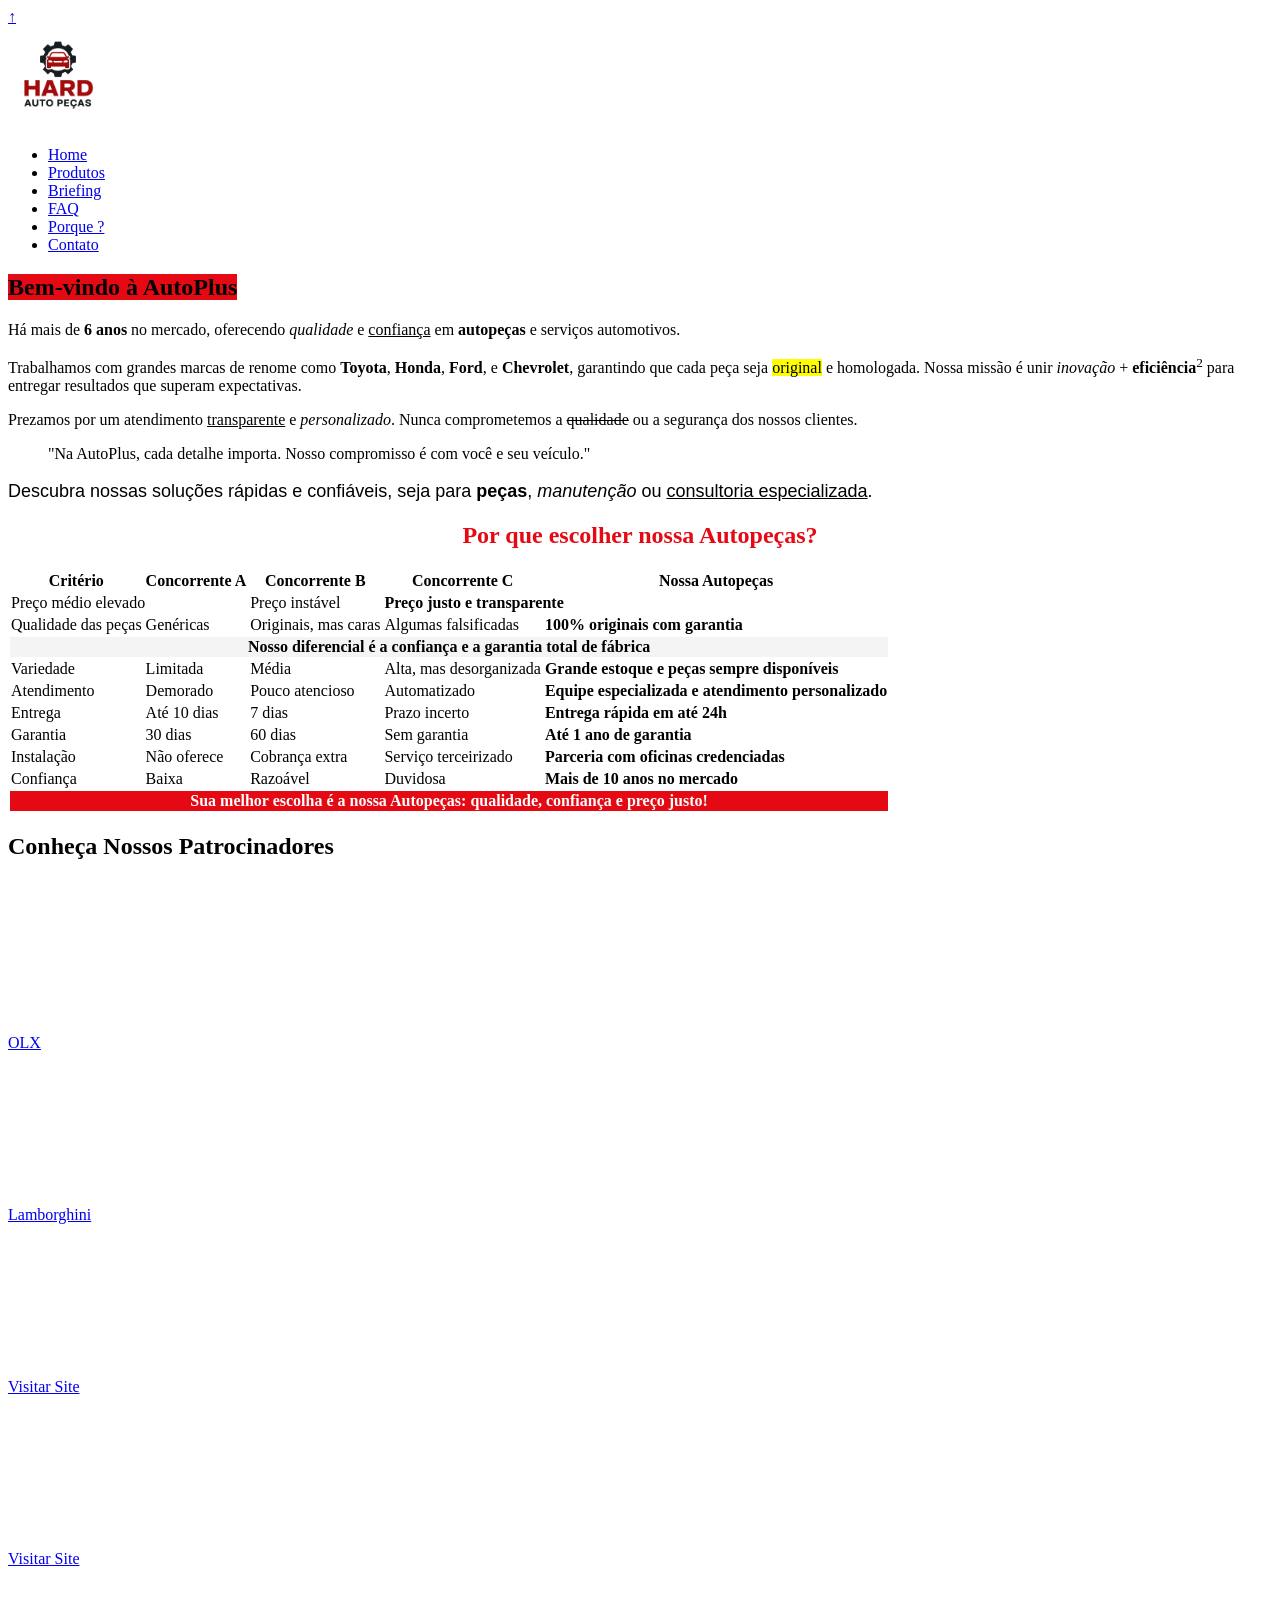
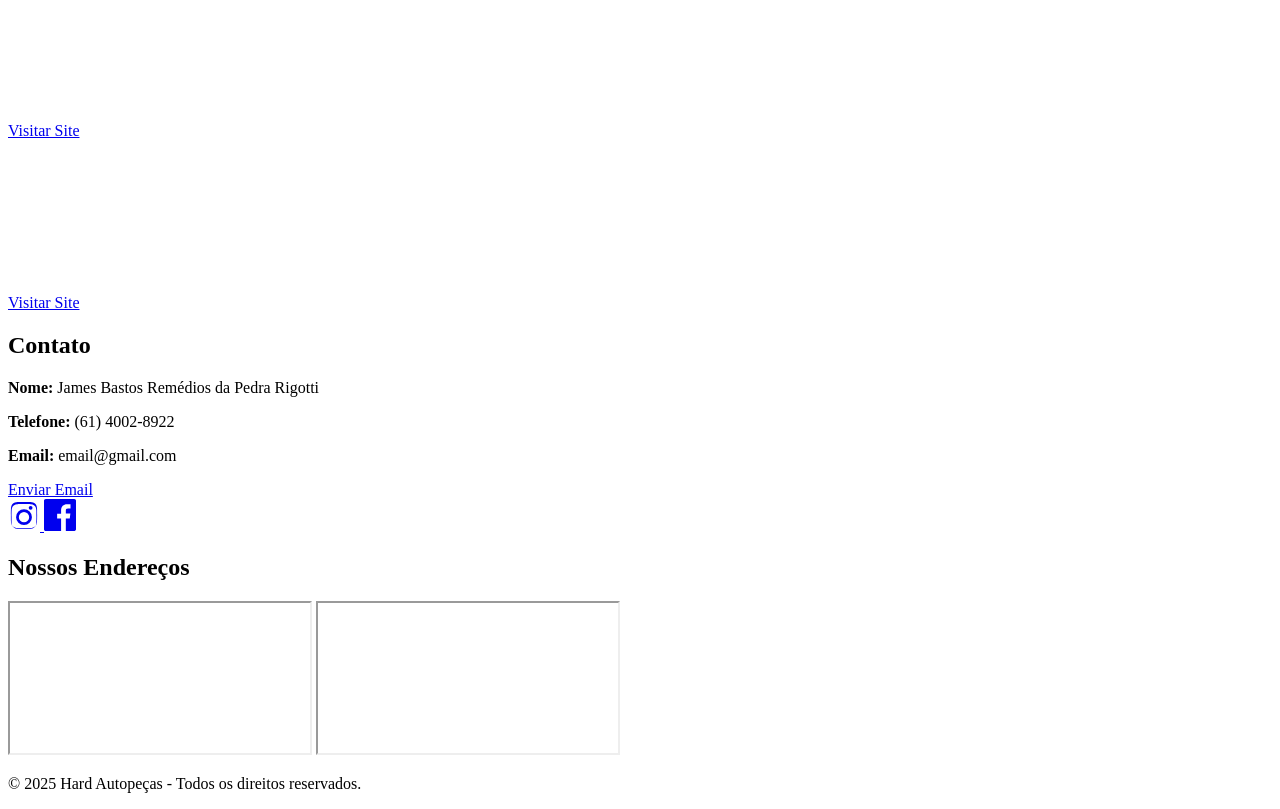
==== index.html @ 0dfc780d "Rename index (1).html to index.html" ====
<!doctype html>
<html lang="pt-BR">
  <head>
    <meta charset="UTF-8" />
    <title>Trabalho Final</title>
    <link rel="stylesheet" href="css/style.css" />
    <link rel="icon" type="image/png" href="imagens/logotipo.png" />
  </head>
  <body>
    <!-- Botão volta ao topo -->
    <a href="#top" class="btn-top" aria-label="Voltar ao início">↑</a>

    <header>
      <nav id="top">
        <img
          src="imagens/logotipo.png"
          alt="Logo da Empresa"
          width="100"
          height="100"
        />
        <ul>
          <li><a href="#" class="navegador">Home</a></li>
          <li><a href="html/produto.html" class="navegador">Produtos</a></li>
          <li><a href="html/briefing.html" class="navegador">Briefing</a></li>
          <li><a href="html/faq.html" class="navegador"> FAQ</a></li>
          <li><a href="#porque" class="navegador">Porque ?</a></li>
          <li><a href="#contato" class="navegador">Contato</a></li>
        </ul>
      </nav>
    </header>

    <main>
      <!-- Hero -->
      <section class="hero">
        <div class="hero-text">
          <h1><mark style="background-color: #e50914;">Bem-vindo à AutoPlus</mark></h1>

          <p>
            Há mais de <b>6 anos</b> no mercado, oferecendo <i>qualidade</i> e 
            <u>confiança</u> em <b>autopeças</b> e serviços automotivos.
          </p>

          <p>
            Trabalhamos com grandes marcas de renome como <b>Toyota</b>, <b>Honda</b>, <b>Ford</b>, 
            e <b>Chevrolet</b>, garantindo que cada peça seja <mark>original</mark> e homologada. 
            Nossa missão é unir <i>inovação</i> + <b>eficiência</b><sup>2</sup> para entregar 
            resultados que superam expectativas.
          </p>

          <p>
            Prezamos por um atendimento <u>transparente</u> e <i>personalizado</i>. 
            Nunca comprometemos a <s>qualidade</s> ou a segurança dos nossos clientes.
          </p>

          <blockquote>
            "Na AutoPlus, cada detalhe importa. Nosso compromisso é com você e seu veículo."
          </blockquote>

          <p style="font-size:18px; font-family:Arial;">
            Descubra nossas soluções rápidas e confiáveis, seja para <b>peças</b>, 
            <i>manutenção</i> ou <u>consultoria especializada</u>.
          </p>
        </div>
      </section>


      <!-- Tabela personalizada -->
      <section class="tabela" id="porque">
        <h1 style="text-align: center; color:#e50914">
          Por que escolher nossa Autopeças?
        </h1>
        <table>
          <tr>
            <th>Critério</th>
            <th>Concorrente A</th>
            <th>Concorrente B</th>
            <th>Concorrente C</th>
            <th>Nossa Autopeças</th>
          </tr>

          <!-- Mesclagem para destaque -->
          <tr>
            <td colspan="2">Preço médio elevado</td>
            <td>Preço instável</td>
            <td colspan="2"><b>Preço justo e transparente</b></td>
          </tr>

          <tr>
            <td>Qualidade das peças</td>
            <td>Genéricas</td>
            <td>Originais, mas caras</td>
            <td>Algumas falsificadas</td>
            <td><b>100% originais com garantia</b></td>
          </tr>

          <tr>
            <td colspan="5" style="background:#f4f4f4; text-align:center">
              <b>Nosso diferencial é a confiança e a garantia total de fábrica</b>
            </td>
          </tr>

          <tr>
            <td>Variedade</td>
            <td>Limitada</td>
            <td>Média</td>
            <td>Alta, mas desorganizada</td>
            <td><b>Grande estoque e peças sempre disponíveis</b></td>
          </tr>

          <tr>
            <td>Atendimento</td>
            <td>Demorado</td>
            <td>Pouco atencioso</td>
            <td>Automatizado</td>
            <td><b>Equipe especializada e atendimento personalizado</b></td>
          </tr>

          <tr>
            <td>Entrega</td>
            <td>Até 10 dias</td>
            <td>7 dias</td>
            <td>Prazo incerto</td>
            <td><b>Entrega rápida em até 24h</b></td>
          </tr>

          <tr>
            <td>Garantia</td>
            <td>30 dias</td>
            <td>60 dias</td>
            <td>Sem garantia</td>
            <td><b>Até 1 ano de garantia</b></td>
          </tr>

          <tr>
            <td>Instalação</td>
            <td>Não oferece</td>
            <td>Cobrança extra</td>
            <td>Serviço terceirizado</td>
            <td><b>Parceria com oficinas credenciadas</b></td>
          </tr>

          <tr>
            <td>Confiança</td>
            <td>Baixa</td>
            <td>Razoável</td>
            <td>Duvidosa</td>
            <td><b>Mais de 10 anos no mercado</b></td>
          </tr>

          <tr>
            <td colspan="5" style="background:#e50914; color:#fff; text-align:center">
              <b>Sua melhor escolha é a nossa Autopeças: qualidade, confiança e preço justo!</b>
            </td>
          </tr>
        </table>
      </section>


      <!-- Patrocinadores -->
      <section id="patrocinadores" class="patrocinadores">
        <h2>Conheça Nossos Patrocinadores</h2>
        <div class="ads">
          <!-- Card 1 -->
          <div class="ad">
            <video src="/videos/olx.mp4" autoplay muted loop></video>
            <div class="ad-link">
              <a href="https://www.olx.com.br/" target="_blank">OLX</a>
            </div>
          </div>

          <!-- Card 2 -->
          <div class="ad">
            <video src="/videos/lamborghini.mp4" autoplay muted loop></video>
            <div class="ad-link">
              <a href="https://www.lamborghini.com/en-en/node/392#val-ht" target="_blank">Lamborghini</a>
            </div>
          </div>

          <!-- Card 3 -->
          <div class="ad">
            <video src="video3.mp4" autoplay muted loop></video>
            <div class="ad-link">
              <a href="https://www.sitepatrocinador3.com" target="_blank">Visitar Site</a>
            </div>
          </div>

          <!-- Card 4 -->
          <div class="ad">
            <video src="video4.mp4" autoplay muted loop></video>
            <div class="ad-link">
              <a href="https://www.sitepatrocinador4.com" target="_blank">Visitar Site</a>
            </div>
          </div>

          <!-- Card 5 -->
          <div class="ad">
            <video src="video5.mp4" autoplay muted loop></video>
            <div class="ad-link">
              <a href="https://www.sitepatrocinador5.com" target="_blank">Visitar Site</a>
            </div>
          </div>

          <!-- Card 6 -->
          <div class="ad">
            <video src="video6.mp4" autoplay muted loop></video>
            <div class="ad-link">
              <a href="https://www.sitepatrocinador6.com" target="_blank">Visitar Site</a>
            </div>
          </div>
        </div>
      </section>      
    </main>

    <footer>
      <section id="contato" class="section dark">
        <div class="container">
          <div class="footer-grid">
            <!-- Coluna Esquerda -->
            <div class="footer-left">
              <h2>Contato</h2>
              <p>
                <strong>Nome:</strong> James Bastos Remédios da Pedra Rigotti
              </p>
              <p><strong>Telefone:</strong> (61) 4002-8922</p>
              <p><strong>Email:</strong> email@gmail.com</p>
              <a href="mailto:email@gmail.com" class="btn">Enviar Email</a>

              <!-- Redes sociais -->
              <div class="social-links">
                <a
                  href="https://instagram.com"
                  target="_blank"
                  aria-label="Instagram"
                >
                  <!-- Ícone Instagram -->
                  <svg
                    xmlns="http://www.w3.org/2000/svg"
                    width="32"
                    height="32"
                    fill="currentColor"
                    viewBox="0 0 24 24"
                  >
                    <path
                      d="M12 2.163c3.204 0 3.584.012 4.85.07 1.366.062 2.633.344 3.608 1.32.975.976 1.257 2.243 1.318 3.609.059 1.265.071 1.645.071 4.838s-.012 3.573-.07 4.838c-.062 1.366-.344 2.633-1.32 3.609-.975.976-2.242 1.257-3.608 1.318-1.266.059-1.646.071-4.85.071s-3.584-.012-4.85-.07c-1.366-.062-2.633-.344-3.609-1.32-.976-.975-1.257-2.242-1.318-3.608C2.175 15.586 2.163 15.206 2.163 12s.012-3.573.07-4.838c.062-1.366.344-2.633 1.32-3.609C4.528 2.577 5.795 2.296 7.161 2.235 8.426 2.176 8.806 2.163 12 2.163zm0 1.622c-3.15 0-3.507.012-4.737.069-1.042.05-1.61.216-1.985.392-.5.231-.86.507-1.237.884-.377.377-.653.737-.884 1.237-.176.375-.342.943-.392 1.985-.057 1.23-.069 1.587-.069 4.737s.012 3.507.069 4.737c.05 1.042.216 1.61.392 1.985.231.5.507.86.884 1.237.377.377.737.653 1.237.884.375.176.943.342 1.985.392 1.23.057 1.587.069 4.737.069s3.507-.012 4.737-.069c1.042-.05 1.61-.216 1.985-.392.5-.231.86-.507 1.237-.884.377-.377.653-.737.884-1.237.176-.375.342-.943.392-1.985.057-1.23.069-1.587.069-4.737s-.012-3.507-.069-4.737c-.05-1.042-.216-1.61-.392-1.985-.231-.5-.507-.86-.884-1.237-.377-.377-.737-.653-1.237-.884-.375-.176-.943-.342-1.985-.392-1.23-.057-1.587-.069-4.737-.069zm0 3.891a5.946 5.946 0 1 1 0 11.892 5.946 5.946 0 0 1 0-11.892zm0 9.823a3.877 3.877 0 1 0 0-7.754 3.877 3.877 0 0 0 0 7.754zm6.406-10.845a1.44 1.44 0 1 1-2.88 0 1.44 1.44 0 0 1 2.88 0z"
                    />
                  </svg>
                </a>

                <a
                  href="https://facebook.com"
                  target="_blank"
                  aria-label="Facebook"
                >
                  <!-- Ícone Facebook -->
                  <svg
                    xmlns="http://www.w3.org/2000/svg"
                    width="32"
                    height="32"
                    fill="currentColor"
                    viewBox="0 0 24 24"
                  >
                    <path
                      d="M22.675 0h-21.35C.597 0 0 .597 0 1.325v21.351C0 23.403.597 24 1.325 24h11.495v-9.294H9.847v-3.622h2.973V8.413c0-2.941 1.796-4.545 4.416-4.545 1.255 0 2.336.093 2.651.135v3.072l-1.82.001c-1.428 0-1.704.678-1.704 1.671v2.189h3.407l-.444 3.622h-2.963V24h5.807C23.403 24 24 23.403 24 22.676V1.325C24 .597 23.403 0 22.675 0z"
                    />
                  </svg>
                </a>
              </div>
            </div>

            <!-- Coluna Direita -->
            <div class="footer-right">
              <h2>Nossos Endereços</h2>
              <div class="maps">
                <!-- Mapa 1 -->
                <iframe src="https://www.google.com/maps/embed?..."></iframe>
                <!-- Mapa 2 -->
                <iframe src="https://www.google.com/maps/embed?..."></iframe>
              </div>
            </div>
          </div>
        </div>
      </section>
      <p>&copy; 2025 Hard Autopeças - Todos os direitos reservados.</p>
    </footer>
  </body>
</html>
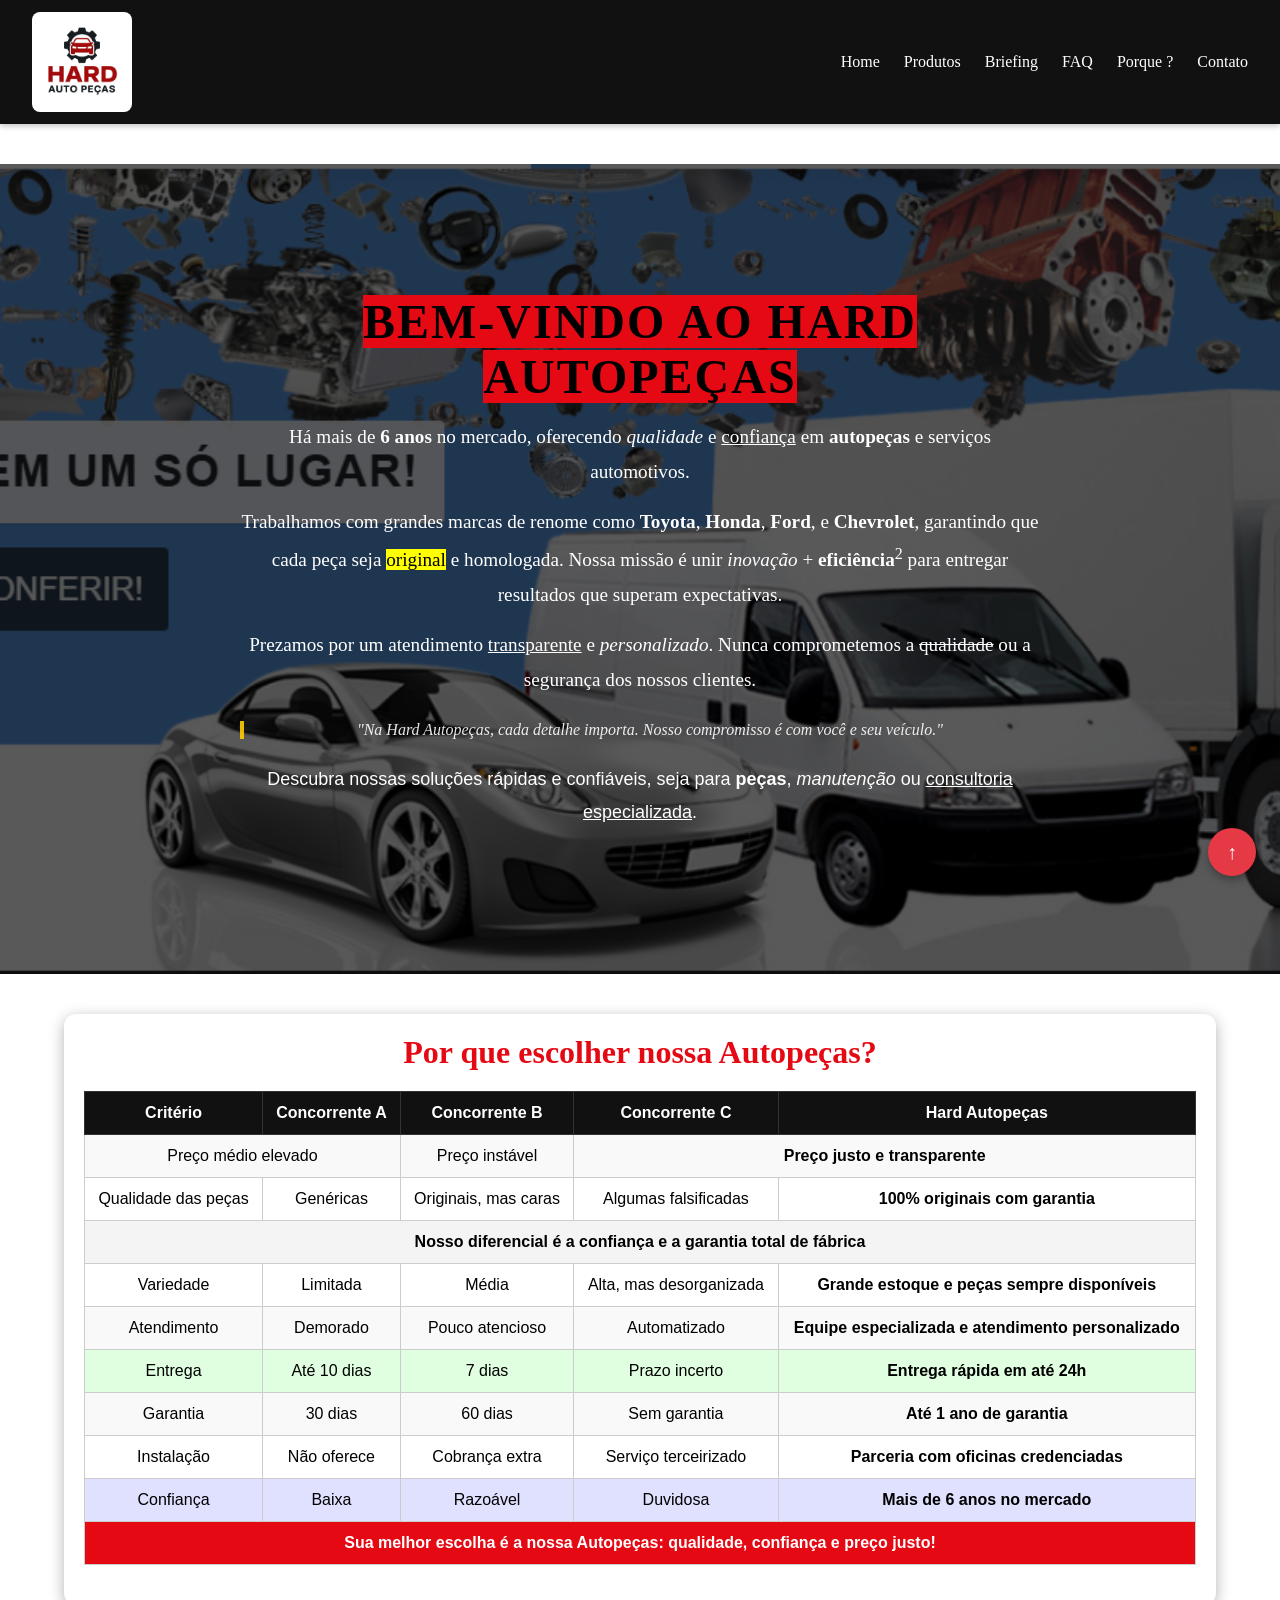
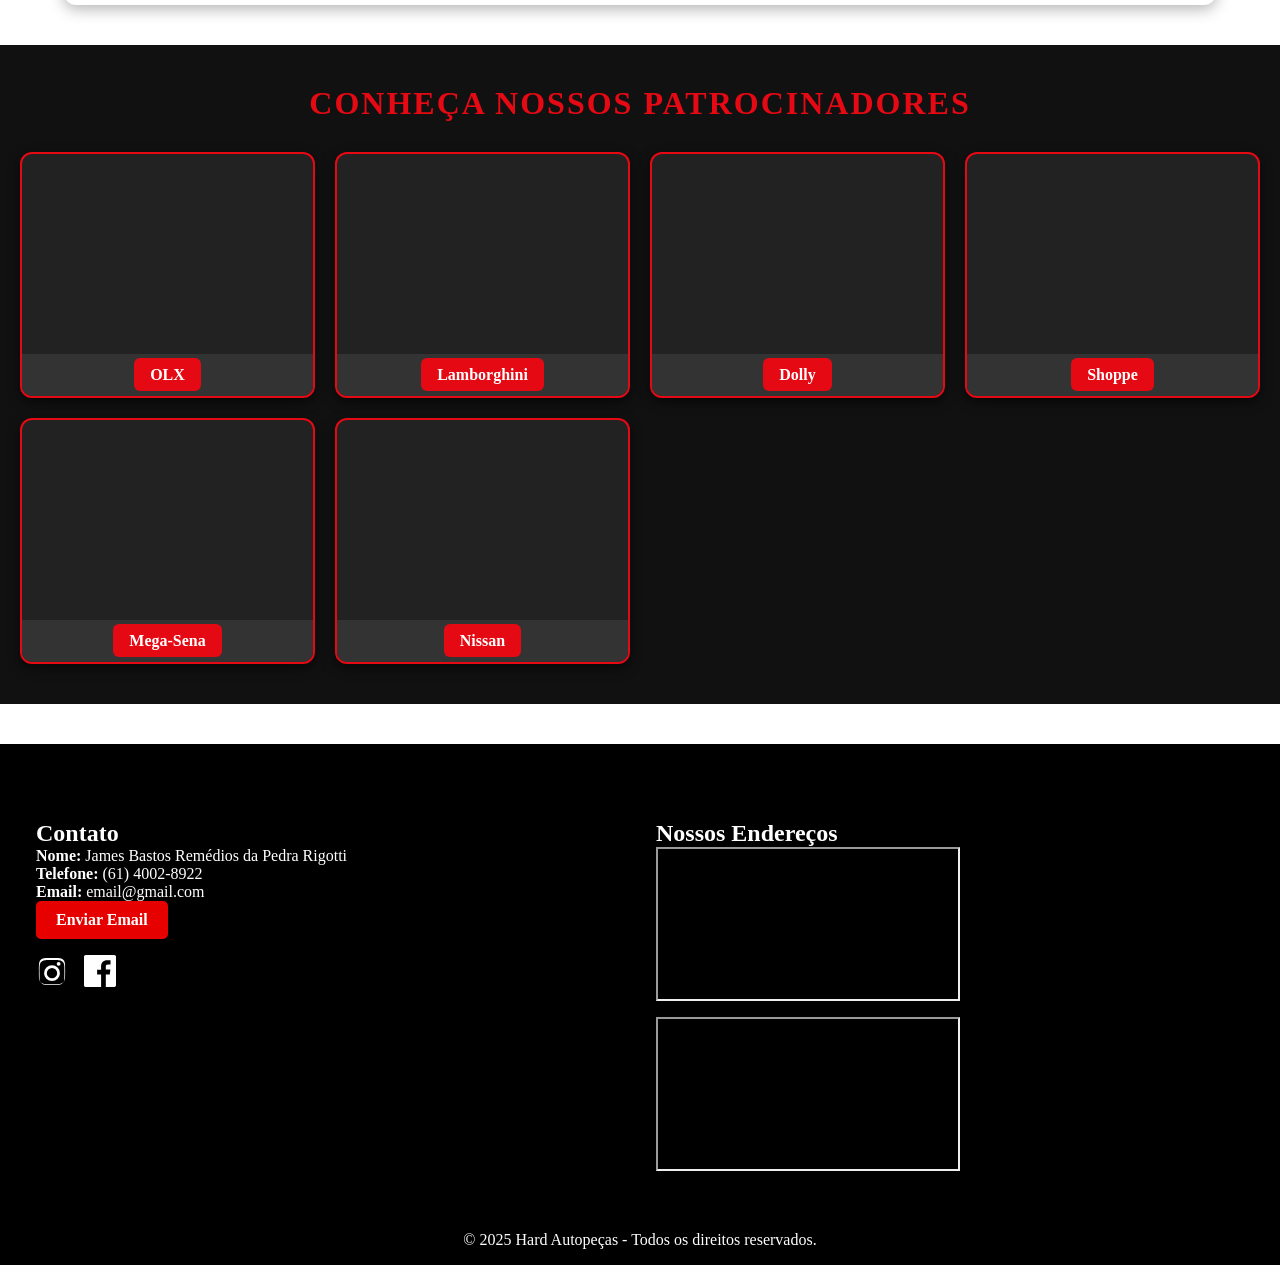
==== commit bfb62364: "Rename index (1).html to index.html" ====
--- a/index.html
+++ b/index.html
@@ -33,7 +33,7 @@
       <!-- Hero -->
       <section class="hero">
         <div class="hero-text">
-          <h1><mark style="background-color: #e50914;">Bem-vindo à AutoPlus</mark></h1>
+          <h1><mark style="background-color: #e50914;">Bem-vindo ao Hard Autopeças</mark></h1>
 
           <p>
             Há mais de <b>6 anos</b> no mercado, oferecendo <i>qualidade</i> e 
@@ -53,7 +53,7 @@
           </p>
 
           <blockquote>
-            "Na AutoPlus, cada detalhe importa. Nosso compromisso é com você e seu veículo."
+            "Na Hard Autopeças, cada detalhe importa. Nosso compromisso é com você e seu veículo."
           </blockquote>
 
           <p style="font-size:18px; font-family:Arial;">
@@ -75,7 +75,7 @@
             <th>Concorrente A</th>
             <th>Concorrente B</th>
             <th>Concorrente C</th>
-            <th>Nossa Autopeças</th>
+            <th>Hard Autopeças</th>
           </tr>
 
           <!-- Mesclagem para destaque -->
@@ -144,7 +144,7 @@
             <td>Baixa</td>
             <td>Razoável</td>
             <td>Duvidosa</td>
-            <td><b>Mais de 10 anos no mercado</b></td>
+            <td><b>Mais de 6 anos no mercado</b></td>
           </tr>
 
           <tr>
@@ -162,7 +162,7 @@
         <div class="ads">
           <!-- Card 1 -->
           <div class="ad">
-            <video src="/videos/olx.mp4" autoplay muted loop></video>
+            <video src="videos/olx.mp4" autoplay muted loop></video>
             <div class="ad-link">
               <a href="https://www.olx.com.br/" target="_blank">OLX</a>
             </div>
@@ -170,7 +170,7 @@
 
           <!-- Card 2 -->
           <div class="ad">
-            <video src="/videos/lamborghini.mp4" autoplay muted loop></video>
+            <video src="videos/lamborghini.mp4" autoplay muted loop></video>
             <div class="ad-link">
               <a href="https://www.lamborghini.com/en-en/node/392#val-ht" target="_blank">Lamborghini</a>
             </div>
@@ -178,33 +178,33 @@
 
           <!-- Card 3 -->
           <div class="ad">
-            <video src="video3.mp4" autoplay muted loop></video>
-            <div class="ad-link">
-              <a href="https://www.sitepatrocinador3.com" target="_blank">Visitar Site</a>
+            <video src="videos/dollinho.mp4" autoplay muted loop></video>
+            <div class="ad-link">
+              <a href="https://www.dolly.com.br/" target="_blank">Dolly</a>
             </div>
           </div>
 
           <!-- Card 4 -->
           <div class="ad">
-            <video src="video4.mp4" autoplay muted loop></video>
-            <div class="ad-link">
-              <a href="https://www.sitepatrocinador4.com" target="_blank">Visitar Site</a>
+            <video src="videos/shoppe.mp4" autoplay muted loop></video>
+            <div class="ad-link">
+              <a href="https://shopee.com.br/" target="_blank">Shoppe</a>
             </div>
           </div>
 
           <!-- Card 5 -->
           <div class="ad">
-            <video src="video5.mp4" autoplay muted loop></video>
-            <div class="ad-link">
-              <a href="https://www.sitepatrocinador5.com" target="_blank">Visitar Site</a>
+            <video src="videos/megasena.mp4" autoplay muted loop></video>
+            <div class="ad-link">
+              <a href="https://loterias.caixa.gov.br/Paginas/Mega-Sena.aspx" target="_blank">Mega-Sena</a>
             </div>
           </div>
 
           <!-- Card 6 -->
           <div class="ad">
-            <video src="video6.mp4" autoplay muted loop></video>
-            <div class="ad-link">
-              <a href="https://www.sitepatrocinador6.com" target="_blank">Visitar Site</a>
+            <video src="videos/nissan.mp4" autoplay muted loop></video>
+            <div class="ad-link">
+              <a href="https://www.nissan.com.br/" target="_blank">Nissan</a>
             </div>
           </div>
         </div>
--- a/css/style.css
+++ b/css/style.css
@@ -0,0 +1,438 @@
+body {
+  cursor: url('data:image/svg+xml;utf8,\
+<svg xmlns="http://www.w3.org/2000/svg" width="64" height="64">\
+<text x="50%" y="50%" dominant-baseline="central" text-anchor="middle" font-size="30">🔧</text>\
+</svg>') 32 32, auto;
+}
+
+/*Botao volta ao inicio*/
+.btn-top {
+  position: fixed;
+  bottom: 24px;
+  right: 24px;
+  background: #e63946;       /* cor de fundo */
+  color: white;              /* cor da seta */
+  font-size: 20px;
+  font-weight: bold;
+  width: 48px;
+  height: 48px;
+  border-radius: 50%;        /* formato circular */
+  display: flex;
+  align-items: center;
+  justify-content: center;
+  text-decoration: none;
+  box-shadow: 0 4px 8px rgba(0,0,0,0.3);
+  transition: background 0.3s, transform 0.2s;
+  z-index: 1000;             /* sempre por cima */
+}
+
+.btn-top:hover {
+  background: #b31d2d;       /* cor mais escura no hover */
+  transform: scale(1.1);     /* aumenta um pouco */
+}
+
+
+/* Header e nav*/
+/* Reset básico para evitar diferenças entre navegadores */
+* {
+  margin: 0;
+  padding: 0;
+  box-sizing: border-box;
+}
+
+nav {
+  display: flex;
+  justify-content: space-between;  /* Logo à esquerda, links à direita */
+  align-items: center;
+  padding: 12px 32px;
+  background-color: #111;          /* cor de fundo do nav */
+  box-shadow: 0 2px 6px rgba(0,0,0,0.25);
+}
+
+/* Logo */
+nav img {
+  border-radius: 8px;              /* opcional: cantos arredondados */
+  transition: transform .3s;
+  background-color: white;
+}
+
+nav img:hover {
+  transform: scale(1.05);          /* leve zoom ao passar o mouse */
+}
+
+/* Container dos links */
+nav ul {
+  display: flex;
+  gap: 24px;      /* espaçamento entre os links */
+  list-style-type: none;
+}
+
+/* Links */
+.navegador {
+  color: #fff;
+  text-decoration: none;
+  font-weight: 500;
+  font-size: 16px;
+  position: relative;
+  padding: 6px 0;
+  transition: color .3s;
+}
+
+/* Efeito hover: underline animado */
+.navegador::after {
+  content: "";
+  position: absolute;
+  bottom: 0;
+  left: 0;
+  width: 0%;
+  height: 2px;
+  background: #e63946;   /* cor destaque */
+  transition: width .3s;
+}
+
+.navegador:hover {
+  color: #e63946;
+}
+
+.navegador:hover::after {
+  width: 100%;
+}
+
+/* Hero */
+.hero {
+  background: url('../imagens/fundo1.png') no-repeat center center/cover;
+  min-height: 90vh;
+  display: flex;
+  align-items: center;
+  justify-content: center;
+  text-align: center;
+  color: #fff;
+  padding: 3rem 2rem;
+  position: relative;
+  animation: fadeInHero 1.5s ease-in-out;
+}
+
+.hero::after {
+  content: "";
+  position: absolute;
+  top: 0; left: 0;
+  width: 100%; height: 100%;
+  background: rgba(0,0,0,0.65);
+}
+
+.hero-text {
+  position: relative;
+  z-index: 1;
+  max-width: 800px;
+  animation: slideUp 1s ease-in-out;
+}
+
+.hero h1 {
+  font-size: 3rem;
+  color: #ff4d4d;
+  margin-bottom: 1rem;
+  text-transform: uppercase;
+  letter-spacing: 2px;
+}
+
+.hero p {
+  margin: 1rem 0;
+  font-size: 1.2rem;
+  line-height: 1.8;
+}
+
+.hero blockquote {
+  font-style: italic;
+  border-left: 4px solid #ffcc00;
+  padding-left: 1rem;
+  margin: 1.5rem 0;
+  color: #fff;
+  opacity: 0.9;
+}
+
+/* Animações */
+@keyframes fadeInHero {
+  0% { opacity: 0; }
+  100% { opacity: 1; }
+}
+
+@keyframes slideUp {
+  0% {
+    opacity: 0;
+    transform: translateY(40px);
+  }
+  100% {
+    opacity: 1;
+    transform: translateY(0);
+  }
+}
+
+
+/* Fornecedores */
+.fornecedores{
+  background: url('../imagens/fundo2.jpg') no-repeat center center/cover;
+  height: 80vh;
+  display: flex;
+  align-items: center;
+  justify-content: center;
+  text-align: center;
+  color: #fff;
+  padding: 2rem;
+  position: relative;
+}
+
+.fornecedores::after {
+  content: "";
+  position: absolute;
+  top: 0; left: 0;
+  width: 100%; height: 100%;
+  background: rgba(0,0,0,0.6);
+}
+
+.fornecedores-text {
+  position: relative;
+  z-index: 1;
+  max-width: 700px;
+}
+
+.fornecedores h1 {
+  font-size: 2.5rem;
+  color: #e60000;
+}
+
+.fornecedores p {
+  margin: 1rem 0;
+}
+
+
+
+
+
+/* Seção patrocinadores */
+.patrocinadores {
+  background: #111;
+  color: #fff;
+  padding: 40px 20px;
+  text-align: center;
+}
+
+.patrocinadores h2 {
+  font-size: 2rem;
+  margin-bottom: 30px;
+  color: #e50914;
+  text-transform: uppercase;
+  letter-spacing: 2px;
+}
+
+/* Grid responsivo */
+.ads {
+  display: grid;
+  grid-template-columns: repeat(auto-fit, minmax(250px, 1fr));
+  gap: 20px;
+}
+
+/* Card de propaganda */
+.ad {
+  background: #222;
+  border: 2px solid #e50914;
+  border-radius: 12px;
+  overflow: hidden;
+  box-shadow: 0 4px 12px rgba(0,0,0,0.6);
+  transition: transform 0.3s, box-shadow 0.3s;
+  display: flex;
+  flex-direction: column;
+  justify-content: space-between;
+}
+
+.ad:hover {
+  transform: scale(1.05);
+  box-shadow: 0 6px 20px rgba(229, 9, 20, 0.6);
+}
+
+/* Vídeos ou imagens */
+.ad video,
+.ad img {
+  width: 100%;
+  height: 200px;
+  object-fit: cover;
+  display: block;
+}
+
+/* Área do link */
+.ad-link {
+  background: #333;
+  padding: 12px;
+  text-align: center;
+}
+
+.ad-link a {
+  color: #fff;
+  text-decoration: none;
+  font-weight: bold;
+  padding: 8px 16px;
+  background: #e50914;
+  border-radius: 6px;
+  transition: background 0.3s;
+}
+
+.ad-link a:hover {
+  background: #b00610;
+}
+/* Fim da seção patrocinadores */
+
+
+
+
+/* tabela */
+.tabela {
+  margin: 40px auto;
+  width: 90%;
+  background: #fff;
+  padding: 20px;
+  border-radius: 12px;
+  box-shadow: 0 4px 15px rgba(0,0,0,0.3);
+}
+
+.tabela h1 {
+  margin-bottom: 20px;
+  font-size: 2rem;
+}
+
+.tabela table {
+  width: 100%;
+  border-collapse: collapse;
+  text-align: center;
+}
+
+.tabela th {
+  background: #111;
+  color: #fff;
+  padding: 12px;
+}
+
+.tabela td {
+  border: 1px solid #ccc;
+  padding: 12px;
+}
+
+.tabela tr:nth-child(even) {
+  background: #f9f9f9;
+}
+
+.tabela tr:hover td {
+  background: #ffe6e6;
+  transition: 0.3s;
+}
+/* Fim das tabelas */
+
+
+
+
+/* Layout das colunas */
+.footer-grid {
+  display: flex;
+  justify-content: space-between;
+  gap: 2rem;
+  flex-wrap: wrap;
+}
+
+.footer-left, .footer-right {
+  flex: 1;
+  min-width: 280px;
+  text-align: left;
+}
+
+.btn {
+  display: inline-block;
+  padding: 10px 20px;
+  background: #e60000;
+  color: #fff;
+  text-decoration: none;
+  border-radius: 5px;
+  font-weight: bold;
+}
+
+.btn:hover {
+  background: #b00000;
+}
+
+
+/* Ícones sociais */
+.social-links {
+  margin-top: 1rem;
+  display: flex;
+  gap: 1rem;
+}
+
+.social-links a svg {
+  transition: color 0.3s ease;
+  color: #fff; /* cor padrão (branco) */
+}
+
+/* Instagram hover */
+.social-links a[aria-label="Instagram"]:hover svg {
+  color: #e1306c; /* cor rosa do Instagram */
+}
+
+/* Facebook hover */
+.social-links a[aria-label="Facebook"]:hover svg {
+  color: #1877f2; /* azul do Facebook */
+}
+
+.footer-right .maps {
+  display: flex;
+  gap: 1rem;
+  flex-wrap: wrap;
+}
+
+footer {
+  background: #000;
+  color: #fff;
+  text-align: center;
+  padding: 1rem;
+  margin-top: 2rem;
+}
+
+
+
+
+
+
+
+
+
+
+/* Estilo básico da tabela */
+    table {
+      width: 90%;
+      margin: 20px auto;
+      border-collapse: collapse;
+      text-align: center;
+      font-family: Arial, sans-serif;
+    }
+    table, th, td {
+      border: 1px solid #333;
+    }
+    th, td {
+      padding: 10px;
+    }
+
+    /* Linhas coloridas */
+    tr:nth-child(4) td { background-color: #ffe0e0; }
+    tr:nth-child(7) td { background-color: #e0ffe0; }
+    tr:nth-child(10) td { background-color: #e0e0ff; }
+    tr:nth-child(13) td { background-color: #fff0b3; }
+
+    /* Cabeçalho */
+    th {
+      background-color: #333;
+      color: #fff;
+    }
+
+    section {
+      margin: 40px 0;
+      padding: 20px;
+    }
+    .fornecedores, .patrocinadores {
+      text-align: center;
+    }
